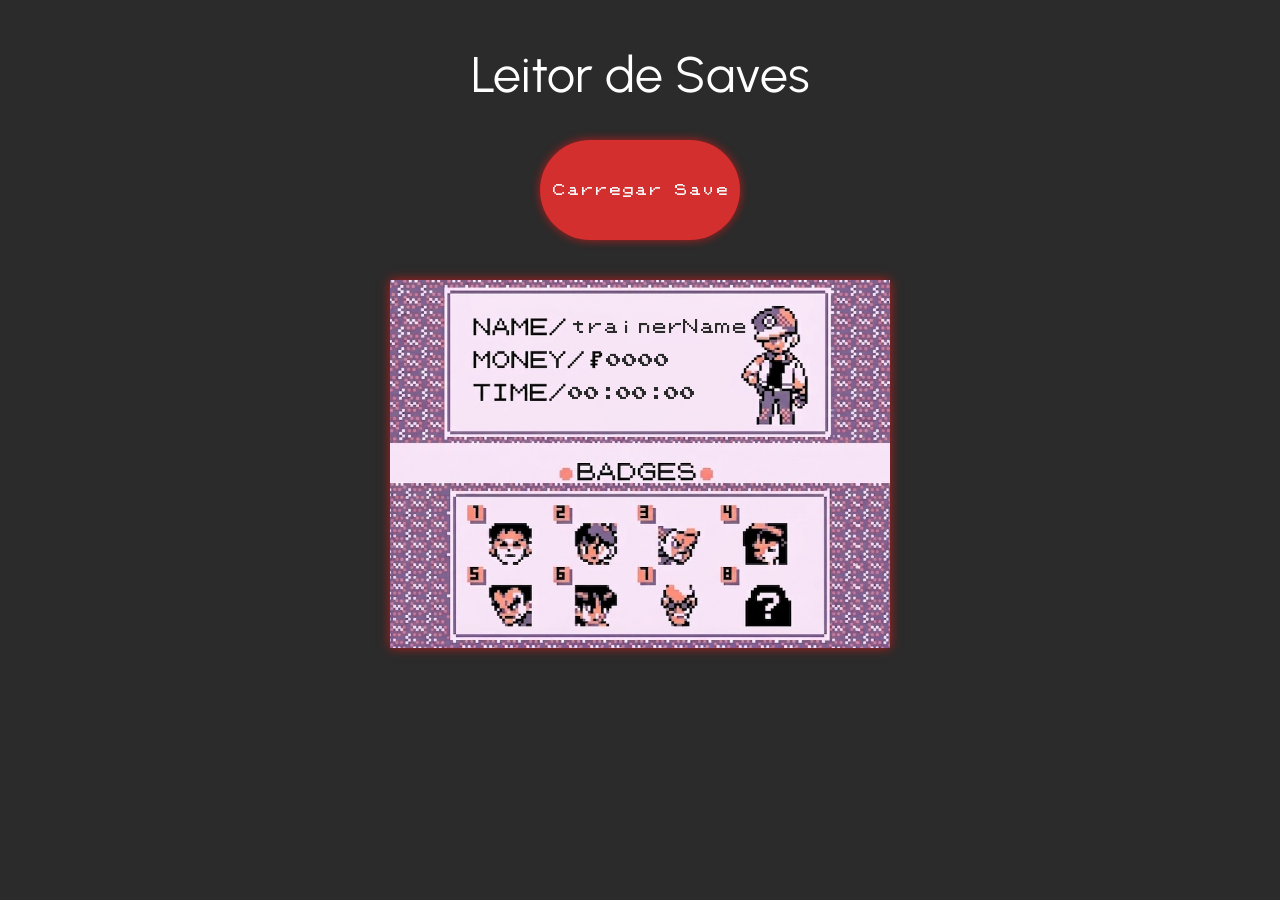
==== src/index.html @ 89f66450 "Catchall-Project-Beta-0.01" ====
<!DOCTYPE html>
<html lang="pt-br">
<head>
    <meta charset="UTF-8">
    <meta name="viewport" content="width=device-width, initial-scale=1.0">
    <link rel="stylesheet" href="reset.css">
    <link rel="stylesheet" href="global.css">
    <link rel="stylesheet" href="index.css">
    <title>Leitor de Saves</title>
</head>
<body>
    <div class="main_container">
            <h1>Leitor de Saves</h1>
            <input type="file" id="saveInput" hidden>
            <label for="saveInput" id="saveImportLabel">Carregar Save</label>
            <div class="save_info">
                <div class="trainerCardTemplate">
                    <img src="images/trainer_card_template.png" alt="">
                    <label id="trainer_name">trainerName</label>
                    <label id="trainer_money">0000</label>
                    <label id="trainer_time">00:00:00</label>
                </div>
            </div>
    </div>
    
</body>
</html>
<script src="save_decoder.js"></script>
---- src/global.css ----
@import url('https://fonts.googleapis.com/css2?family=Urbanist:ital,wght@0,100..900;1,100..900&display=swap');

@font-face {
    font-family: 'PokemonGB';
    src: url(fonts/PokemonGb-RAeo.ttf) format('truetype');
    font-weight: normal;
    font-style: normal;
}
---- src/index.css ----
:root {
    --font1: 'Urbanist', sans-serif;
    --font2: 'PokemonGB', sans-serif;
    --bg-main: #2B2B2B;
    --bg-card: #444444;
    --btn-card: #D32F2F;
    --hover: #B71C1C;
    --read-save: #A4C639;
    --text-main: #FFFFFF;
}

body{
    background-color: var(--bg-main);
}

h1{
    font-size: 50px;
    font-family: var(--font1);
    color: var(--text-main);
}

.main_container{
    padding: 50px;
    display: flex;
    flex-direction: column;
    align-items: center;
    gap: 40px;
}

#saveImportLabel{
    display: flex;
    justify-content: center;
    align-items: center;
    font-size: 80%;
    text-align: center;
    background-color: var(--btn-card);
    color: whitesmoke;
    font-family: var(--font2);
    height: 100px;
    width: 200px;
    border-radius: 50px;
    box-shadow: 0px 0px 10px 0px var(--hover);
    transition: 0.5s;
}

#saveImportLabel:hover{
    box-shadow: 0px 0px 30px 0px var(--hover);
    cursor: pointer;
}

#saveImportLabel:active{
    transform: scale(0.90);
}

#saveImportText{
    height: 300px;
    width: 150px;
    text-decoration: none;
    color: whitesmoke;
}

.trainerCardTemplate{
    display: flex;
    flex-direction: column;
    align-items: center;
    box-shadow: 0px 0px 10px 0px var(--hover);
    height: 368px;
    width: 500px;
    
}

.trainerCardTemplate img{
    position: fixed;
    z-index: -1;
    height: 368px;
    width: 500px;
}

#trainer_name{
    height: 16px;
    width: 184px;
    font-family: var(--font2);
    color: var(--bg-main);
    line-height: 95px;
    text-indent: 23px;
}

#trainer_money{
    height: 16px;
    width: 184px;
    font-family: var(--font2);
    color: var(--bg-main);
    line-height: 128px;
    text-indent: 58px;
}

#trainer_time{
    height: 16px;
    width: 184px;
    font-family: var(--font2);
    color: var(--bg-main);
    line-height: 162px;
    text-indent: 20px;
}
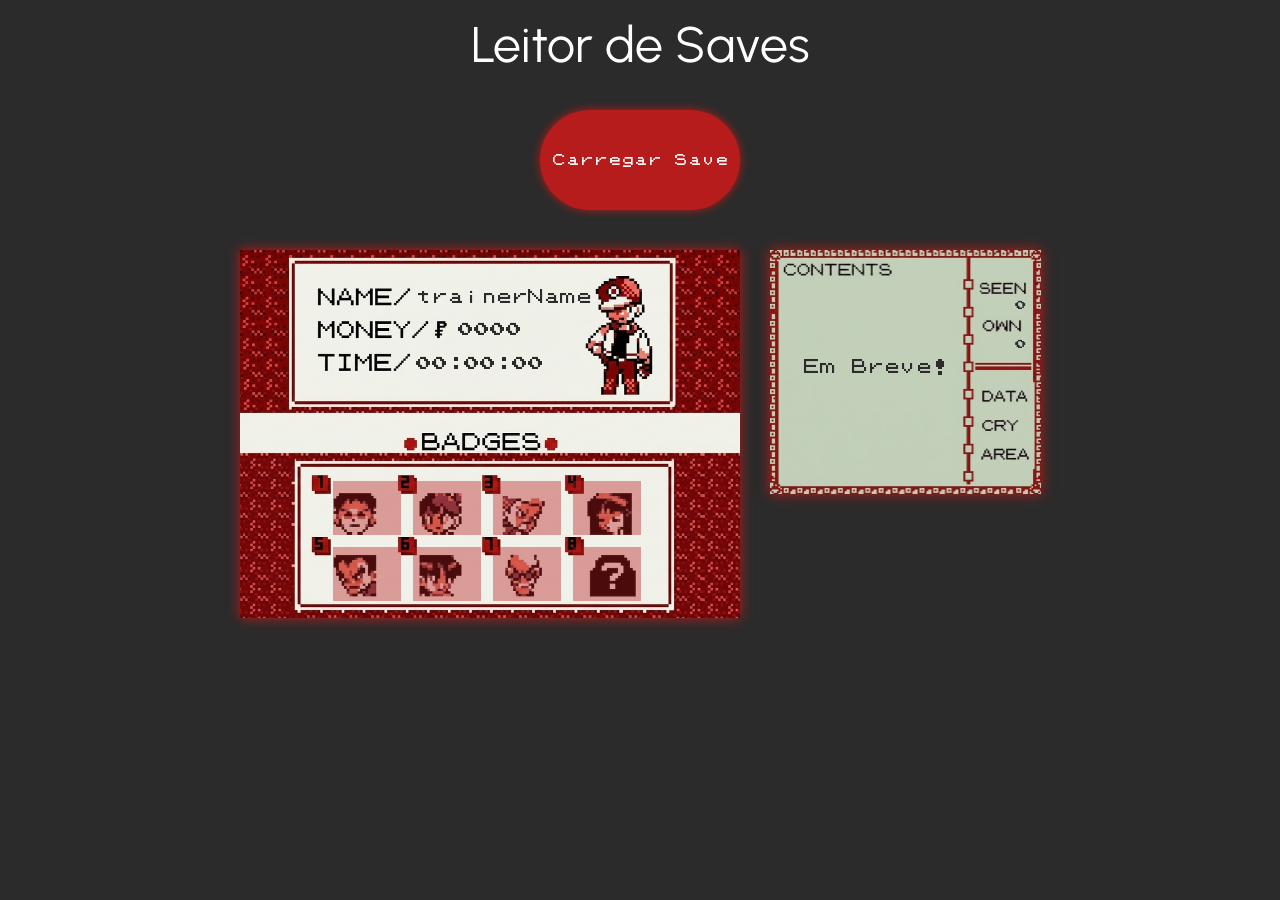
==== commit dcf3826a: "BETA 0.2 FINISHED FEATURES:  -Display Gym Badges -Calculate Pokédex progress" ====
--- a/src/index.html
+++ b/src/index.html
@@ -13,12 +13,34 @@
             <h1>Leitor de Saves</h1>
             <input type="file" id="saveInput" hidden>
             <label for="saveInput" id="saveImportLabel">Carregar Save</label>
-            <div class="save_info">
-                <div class="trainerCardTemplate">
+            <div class="info_container">
+                <div id="trainerCard" class="trainerCardTemplate">
                     <img src="images/trainer_card_template.png" alt="">
-                    <label id="trainer_name">trainerName</label>
-                    <label id="trainer_money">0000</label>
-                    <label id="trainer_time">00:00:00</label>
+                    <div id="save_data">
+                        <label id="trainer_name">trainerName</label>
+                        <label id="trainer_money">0000</label>
+                        <label id="trainer_time">00:00:00</label>
+                    </div>
+                    <div id="badge_block">
+                        <li id="block_1" class="block"></li>
+                        <li id="block_2" class="block"></li>
+                        <li id="block_3" class="block"></li>
+                        <li id="block_4" class="block"></li>
+                        <li id="block_5" class="block"></li>
+                        <li id="block_6" class="block"></li>
+                        <li id="block_7" class="block"></li>
+                        <li id="block_8" class="block"></li>
+                    </div>
+                </div>
+                <div class="pokedex_template">
+                    <img src="images/pokedex_template.webp" alt="">
+                    <div id="dex_data">
+                        <div id="seened">
+                            <label id="seen">0</label>
+                            <label id="own">0</label>
+                        </div>
+                        <div id="alert">Em Breve!</div>
+                    </div>
                 </div>
             </div>
     </div>
--- a/src/index.css
+++ b/src/index.css
@@ -7,20 +7,22 @@
     --hover: #B71C1C;
     --read-save: #A4C639;
     --text-main: #FFFFFF;
+    --victory: #ffc60a;
 }
 
 body{
     background-color: var(--bg-main);
+    
 }
 
 h1{
     font-size: 50px;
     font-family: var(--font1);
     color: var(--text-main);
+    margin-top: 20px;
 }
 
 .main_container{
-    padding: 50px;
     display: flex;
     flex-direction: column;
     align-items: center;
@@ -33,7 +35,7 @@
     align-items: center;
     font-size: 80%;
     text-align: center;
-    background-color: var(--btn-card);
+    background-color: var(--hover);
     color: whitesmoke;
     font-family: var(--font2);
     height: 100px;
@@ -60,38 +62,54 @@
 }
 
 .trainerCardTemplate{
+    position: relative;
     display: flex;
     flex-direction: column;
     align-items: center;
-    box-shadow: 0px 0px 10px 0px var(--hover);
+    box-shadow: 0px 0px 12px 0px var(--hover);
+    transition: box-shadow 1s ease;
     height: 368px;
     width: 500px;
-    
+    gap: 143px;
+}
+
+.trainerCardTemplate.show-shadow {
+    box-shadow: 0px 0px 10px 0px var(--victory);
 }
 
 .trainerCardTemplate img{
-    position: fixed;
+    position: absolute;
     z-index: -1;
     height: 368px;
     width: 500px;
 }
 
+#save_data{
+    position: relative;
+    top: 37px;
+    left: 18px;
+    display: flex;
+    flex-direction: column;
+    gap: 18px;
+}
+
 #trainer_name{
+    position: relative;
+    height: 16px;
+    width: 184px;
+    top: 2px;
+    left: 0px;
+    font-family: var(--font2);
+    color: var(--bg-main);
+}
+
+#trainer_money{
+    position: relative;
     height: 16px;
     width: 184px;
     font-family: var(--font2);
     color: var(--bg-main);
-    line-height: 95px;
-    text-indent: 23px;
-}
-
-#trainer_money{
-    height: 16px;
-    width: 184px;
-    font-family: var(--font2);
-    color: var(--bg-main);
-    line-height: 128px;
-    text-indent: 58px;
+    left: 42px;
 }
 
 #trainer_time{
@@ -99,6 +117,74 @@
     width: 184px;
     font-family: var(--font2);
     color: var(--bg-main);
-    line-height: 162px;
-    text-indent: 20px;
+}
+
+#badge_block{
+    width: 304px;
+    height: 120px;
+    display: grid;
+    grid-template-columns:  1fr 1fr 1fr 1fr;
+    grid-template-rows: 1fr 1fr;
+    gap: 12px;
+}
+
+#badge_block li{
+    position: relative;
+    display: flex;
+    list-style: none;
+    align-items: center;
+    justify-content: center;
+    height: 54px;
+    width: 68px;
+    background-color: var(--hover);
+    opacity: 40%;
+    color: var(--btn-card);
+    left: -5px;
+    top: 4px;
+}
+
+.info_container{
+    display: flex;
+    gap: 30px;
+}
+
+.pokedex_template{
+    font-family: var(--font2);
+    height: 244px;
+    width: 271px;
+    box-shadow: 0px 0px 12px 0px var(--hover);
+    transition: box-shadow 1s ease;
+}
+
+.pokedex_template.show-shadow {
+    box-shadow: 0px 0px 10px 0px var(--victory);
+}
+
+.pokedex_template img{
+    z-index: -1;
+    position: absolute;
+    height: 244px;
+    width: 271px;
+    background-color: var(--read-save);
+}
+
+#seened {
+    position: relative;
+    display: flex;
+    height: 16px;
+    width: 50px;
+    flex-direction: column;
+    text-align: end;
+    gap: 28px;
+    top: 50px;
+    left: 206px;
+    font-size: 11px;
+    color: var(--bg-main);
+}
+
+#alert {
+    text-align: center;
+    text-indent: -58px;
+    line-height: 202px;
+    color: var(--bg-main);
 }
